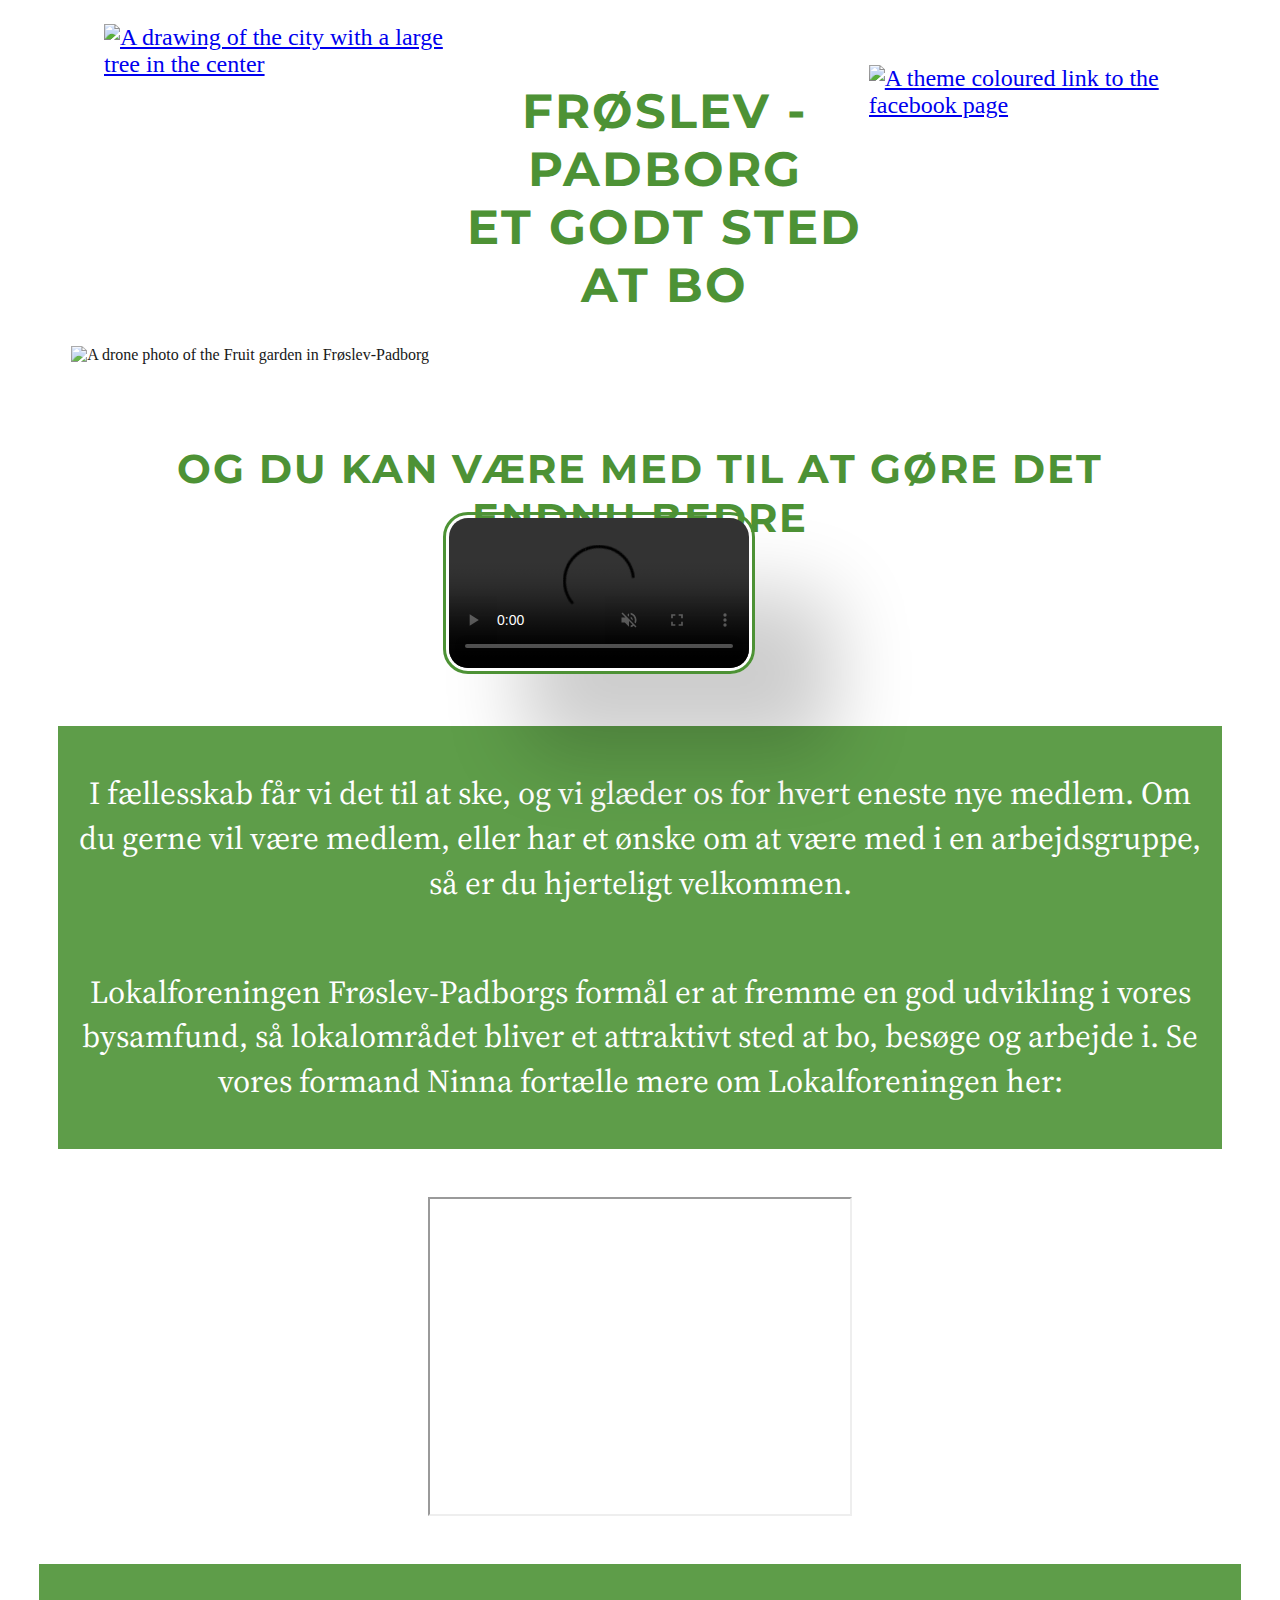
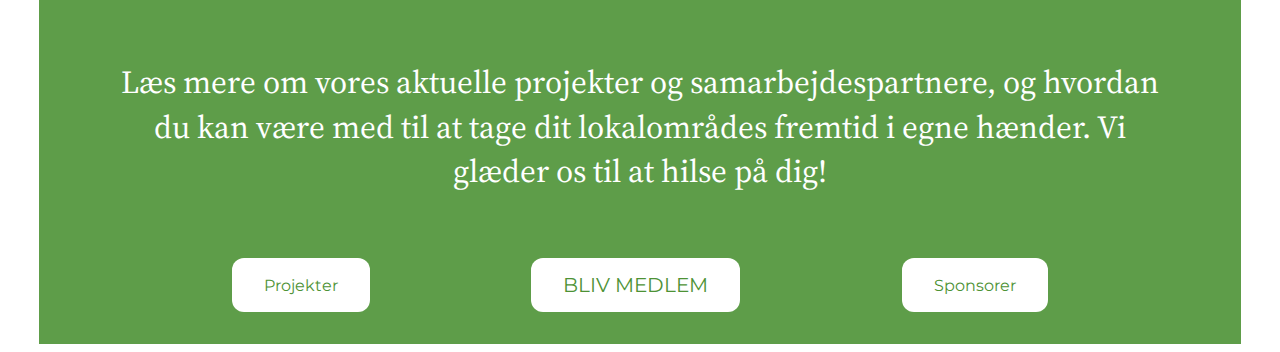
==== index.html @ 34030f3c "." ====
<!DOCTYPE html>
<html lang="en">
<head>
    <meta charset="UTF-8">
    <meta http-equiv="X-UA-Compatible" content="IE=edge">
    <meta name="viewport" content="width=device-width, initial-scale=1.0">
    <title>Lokalforeningen Frøslev-Padborg</title>
    <link rel="stylesheet" href="index.css">
    <link rel="preconnect" href="https://fonts.googleapis.com">
    <link rel="preconnect" href="https://fonts.gstatic.com" crossorigin>
    <link href="https://fonts.googleapis.com/css2?family=Montserrat&family=Source+Serif+Pro:wght@300;400&display=swap" rel="stylesheet">
</head>

<body>
    <header class="header">
        <a href="Index.html" class="header__logo">
            <img src="/Eksamen2/images/logo.png" alt="A drawing of the city with a large tree in the center" class="nav--logo">
        </a>
        <h1 class="header__name">
            FRØSLEV - PADBORG <br> ET GODT STED AT BO
        </h1>
        <a href="https://www.facebook.com/LokalforeningenFroeslevPadborg" class="header__facebook">
            <img src="/Eksamen2/images/grønfacebook.png" alt="A theme coloured link to the facebook page">
        </a>
    </header>

    <section class="upper-section">
        <video controls autoplay muted loop class="video__teaser">

            <source src="/Eksamen2/images/teaser.webm"
                    type="video/webm">
        
        </video>

        <img src="/Eksamen2/images/DronePladsenFP-3.jpg" alt="A drone photo of the Fruit garden in Frøslev-Padborg" class="upper-section__hero">

    

        <h1 class="upper-section__h1">
            OG DU KAN VÆRE MED TIL AT GØRE DET ENDNU BEDRE
        </h1>


        <button onclick="myFunction()" class="lower-section__btn">BLIV MEDLEM</button>

        <section id="noMember" class="lower-section__info">
        Medlemsdatabase er desværre serversided, men det havde været sejt hvis det virkede!
        </section>


    </section>

    <section class="lower-section__text">
        <p class="lower-section__text_welcome">
            I fællesskab får vi det til at ske, og vi glæder os for hvert eneste nye medlem. Om du gerne vil være medlem, eller har et ønske om at være med i en arbejdsgruppe, så er du hjerteligt velkommen.
        </p>    
        <p class="lower-section__text_vision">
            Lokalforeningen Frøslev-Padborgs formål er at fremme en god udvikling i vores bysamfund, så lokalområdet bliver et attraktivt sted at bo, besøge og arbejde i. Se vores formand Ninna fortælle mere om Lokalforeningen her:
        </p>  

    </section>

    <section class="interview__embed">
    <iframe width="420" height="315" src="https://youtu.be/YDoFsz4hwQc"></iframe>
    </section>



    <div class="section__footer">

        <section class="bottom__text">
         <p> Læs mere om vores aktuelle projekter og samarbejdespartnere, og hvordan du kan være med til at tage dit lokalområdes fremtid i  egne hænder. Vi glæder os til at hilse på dig! </p> 
            </section>

            <section class="bottom__btns">
            <button class="Projekter__btn">
                 Projekter
             </button>
             <button class="bliv_medlem__btn">
             BLIV MEDLEM
            </button>
        <button class="Sponsorer__btn">
            Sponsorer
            </button>
        </section>
    </div>

    <script src="btn.js"></script>

    
</body>
</html>
---- index.css ----
h1,
h2 {
    font-family: 'Montserrat', sans-serif;
    letter-spacing: 2px;
}
p {
    font-family: 'Source Serif Pro', serif;
    line-height: 1.4em;
}
.header {
    display: flex;
    justify-content: space-between;
    margin-top: 1em;
    margin-left: 4em;
    margin-right: 4em;   
    margin-bottom: 0;
    font-size: 1.5em;  
}

.header__name {
    color: #4D9235;
    margin-top: 1.2em;
    margin-bottom: 0;
    text-align: center;
}
.header__facebook {
    margin-top: 1.7em;
}


.upper-section__hero {
    opacity: 90%;
    margin-top: 2em;
    max-width: 90%;
    height: auto;
    display: block;
    margin-left: auto;
    margin-right: auto;
    position: relative;
    z-index: -1;
}

.upper-section__h1 {
    color: #4D9235;
    font-size: 2.5em;  
    display: flex;
    flex-direction: column;
    justify-content: center;
    text-align: center;
    margin-top: 2em;
    margin-left: 2em;
    margin-right: 2em;
    
}

.video__teaser {
    position: absolute;
    max-width: 30%;
    margin-left: 34%;
    margin-top: 13%;
    border: solid 3px;
    border: #4D9235;
    box-shadow: 80px 80px 80px rgba(6, 6, 7, 0.2);
    padding: 3px;
    border-radius: 25px;
    border-color: #4D9235;
    border-style: solid;
    overflow: hidden;
}

.lower-section__text {
    margin-top: 2em;
    color: white;
    background-color: rgba(77, 146, 53, 0.9); 
    font-size: 2em;
    max-width: 90%;
    margin-left: auto;
    margin-right: auto;
    padding: 0.4em;
    display: flex;
    flex-direction: column;
    justify-content: center;
    text-align: center;
}

.lower-section__btn {
    border: solid 3px;
    max-width: 10%;
    font-family: 'Montserrat', sans-serif;
    font-size: 1.5em;
    margin-left: 45%;
}

.lower-section__info {
    display: flex;
    flex-direction: column;
    justify-content: center;
    text-align: center; 
    color: #4D9235;
    font-size: 2em;
}

.interview__embed {
    display: flex;
    justify-content: center;
    padding: 3em;
}



.section__footer {
    background-color: rgba(77, 146, 53, 0.9); 
    max-width: 90%;
    margin-left: auto;
    margin-right: auto;
    padding: 2em;
}

.bottom__text {
    display: flex;
    flex-direction: column;
    justify-content: center;
    text-align: center;
    padding: 1em;
    color: white;
    font-size: 2em;
}


.bottom__btns{
    display: flex;
    flex-direction: row;
    justify-content: space-evenly;
}

button {
    font-family: 'Montserrat', sans-serif;
    background-color: white;
    border: none;
    color: #4D9235;
    padding: 15px 32px;
    text-align: center;
    text-decoration: none;
    display: inline-block;
    border-radius: 12px;
}


.Projekter__btn,
.Sponsorer__btn {
    font-size: 16px;
}

.bliv_medlem__btn {
    font-size: 20px;
}
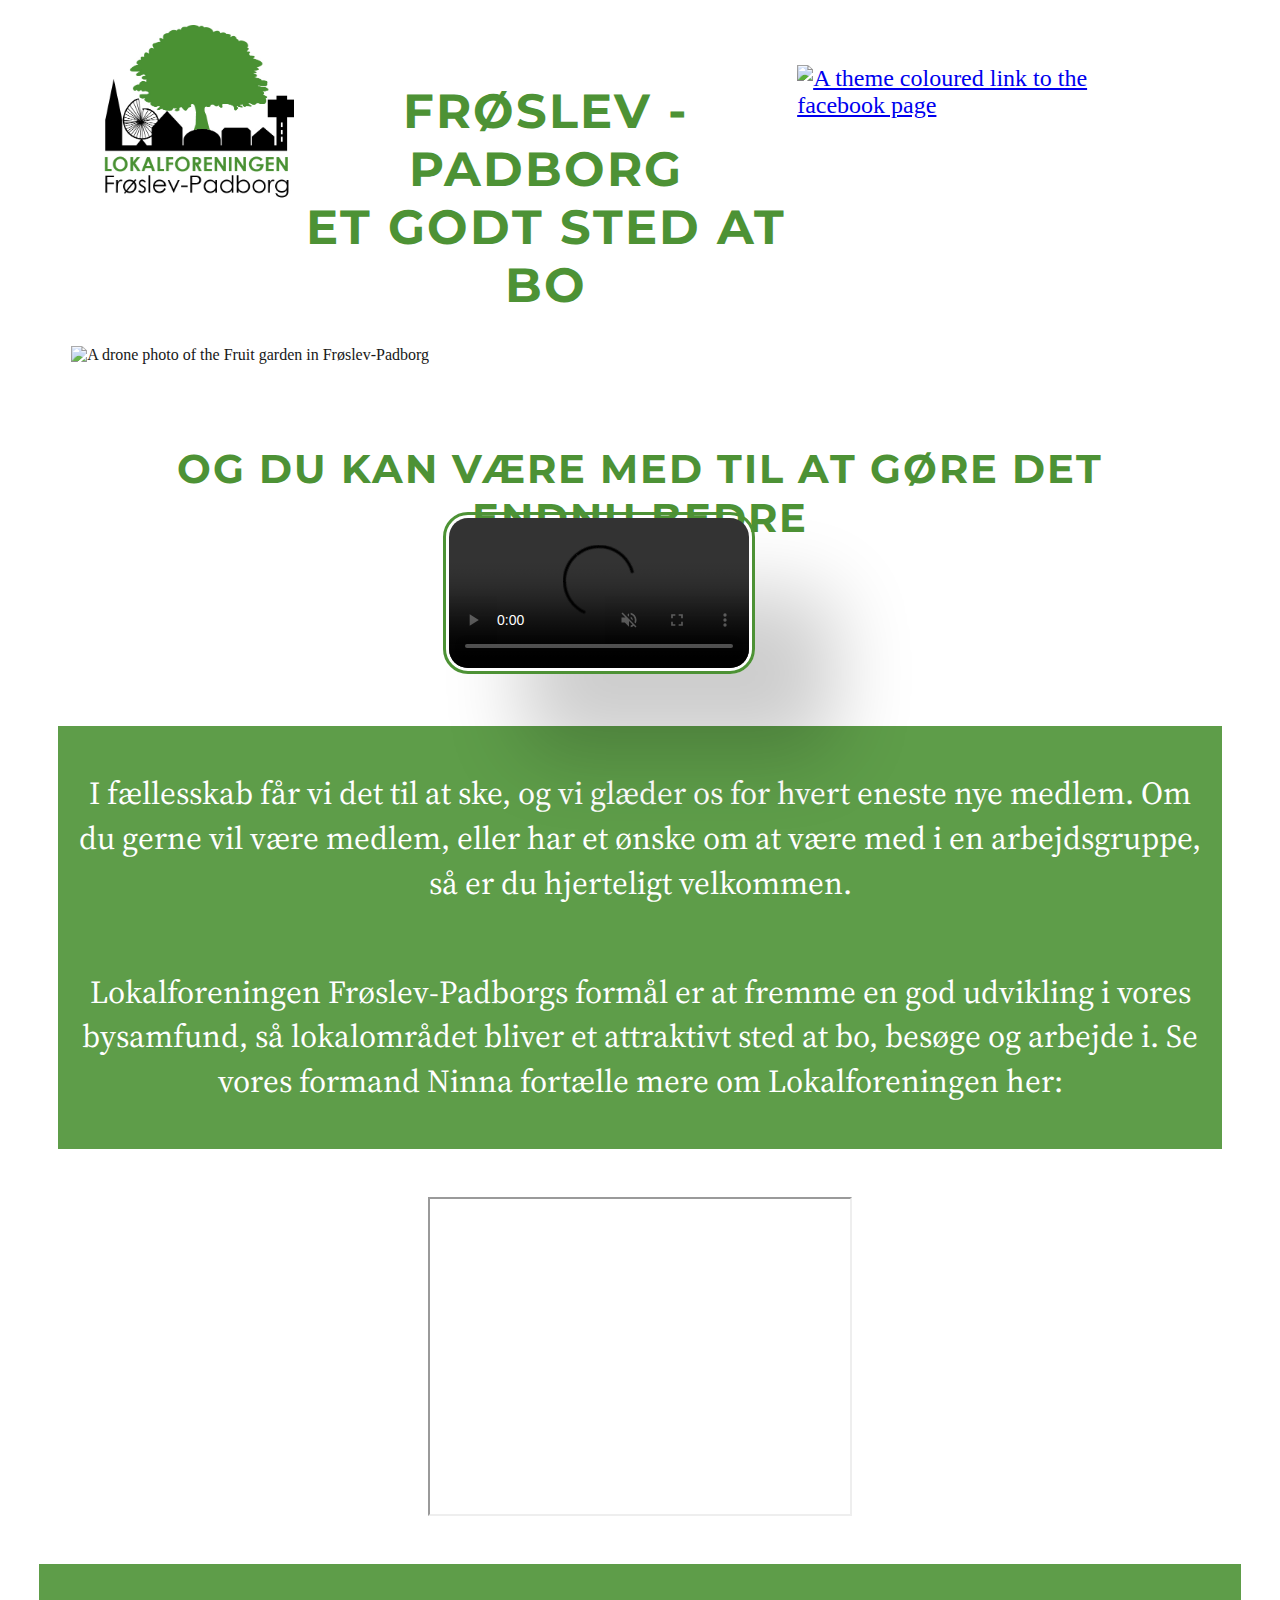
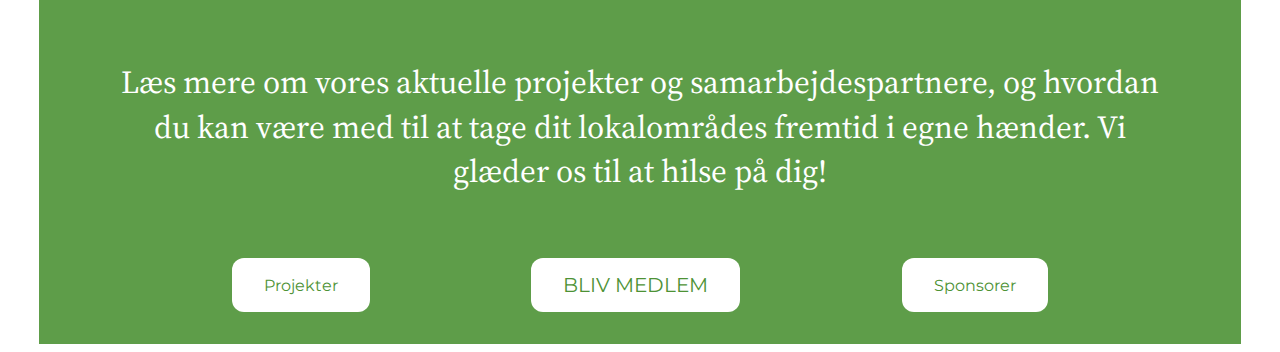
==== commit b62b5b7f: "." ====
--- a/index.html
+++ b/index.html
@@ -14,7 +14,7 @@
 <body>
     <header class="header">
         <a href="Index.html" class="header__logo">
-            <img src="/Eksamen2/images/logo.png" alt="A drawing of the city with a large tree in the center" class="nav--logo">
+            <img src="/images/logo.png" alt="A drawing of the city with a large tree in the center" class="nav--logo">
         </a>
         <h1 class="header__name">
             FRØSLEV - PADBORG <br> ET GODT STED AT BO
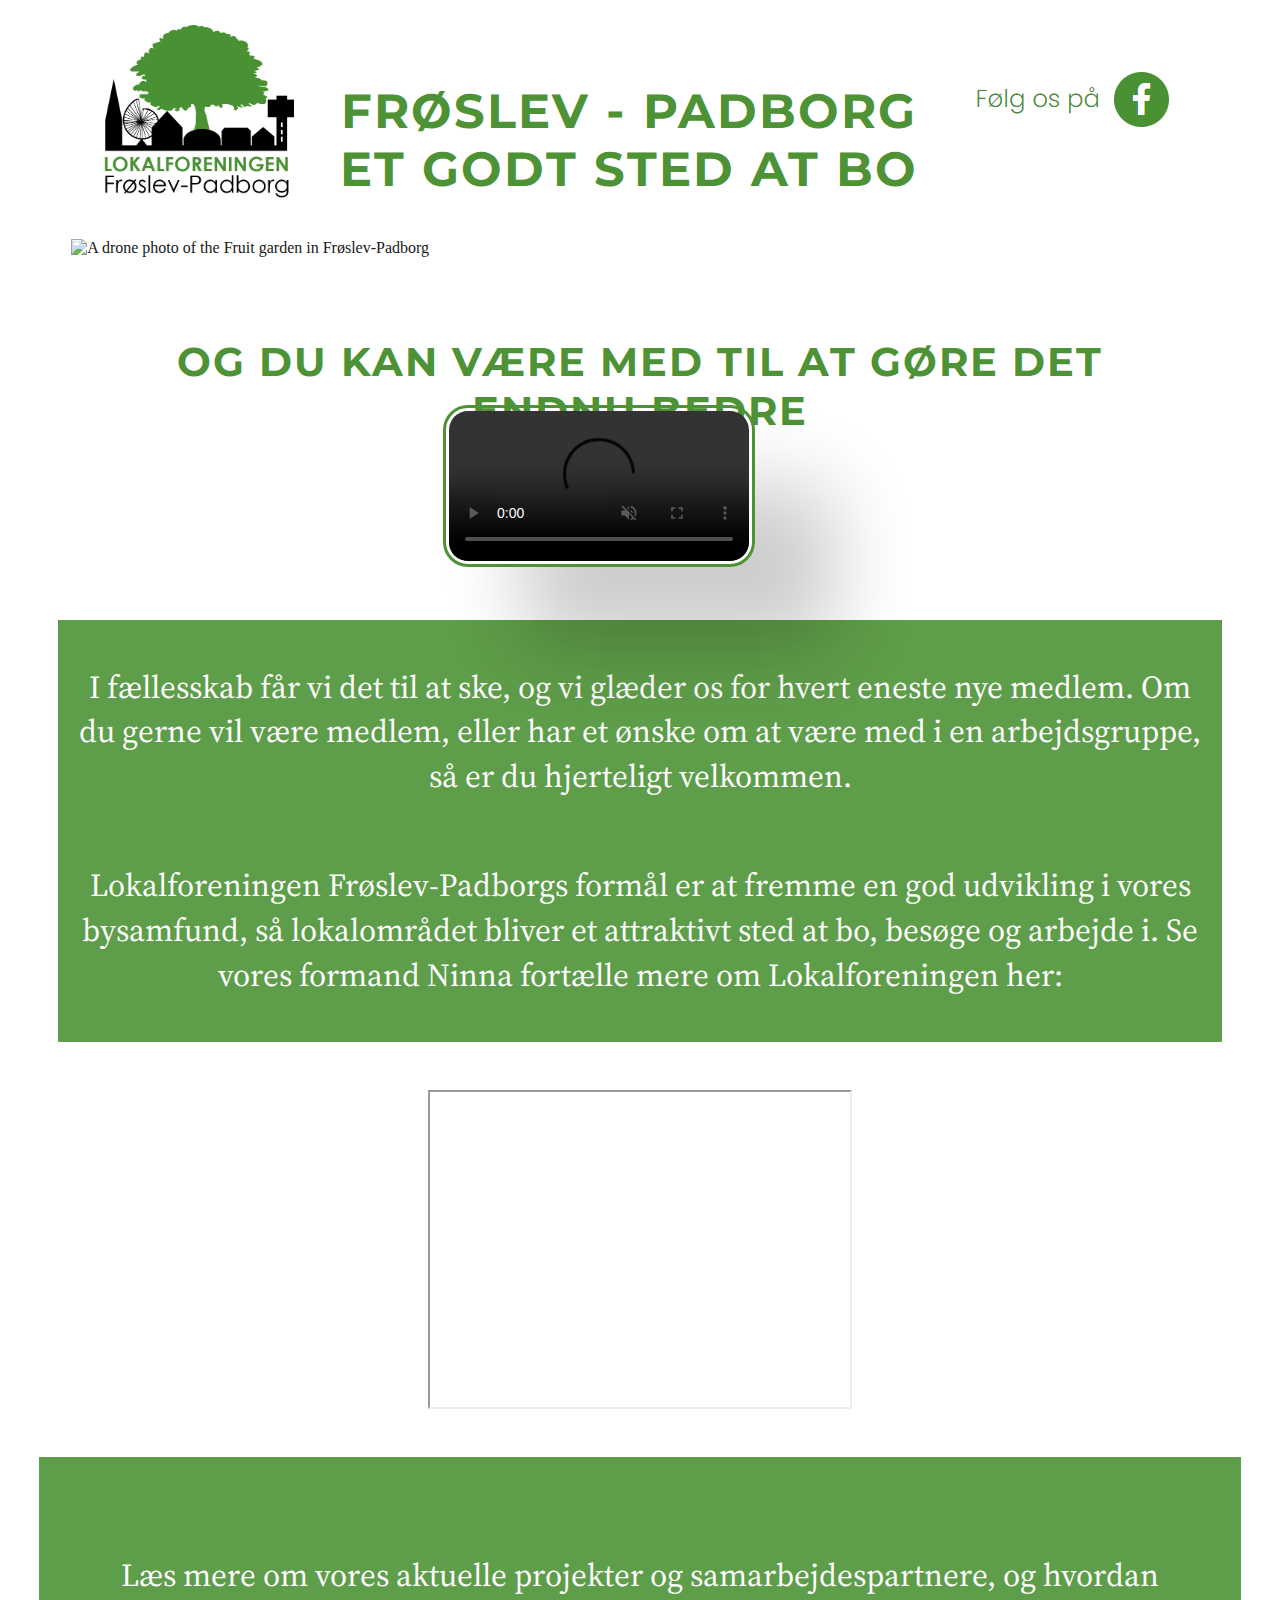
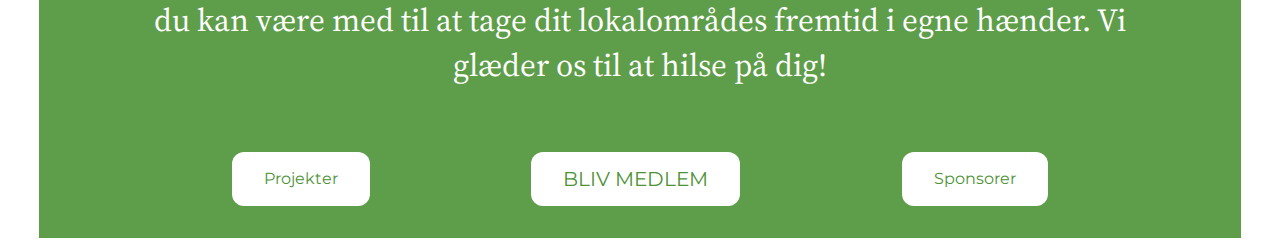
==== commit b3f636ae: "v" ====
--- a/index.html
+++ b/index.html
@@ -20,19 +20,19 @@
             FRØSLEV - PADBORG <br> ET GODT STED AT BO
         </h1>
         <a href="https://www.facebook.com/LokalforeningenFroeslevPadborg" class="header__facebook">
-            <img src="/Eksamen2/images/grønfacebook.png" alt="A theme coloured link to the facebook page">
+            <img src="/images/grønfacebook.png" alt="A theme coloured link to the facebook page">
         </a>
     </header>
 
     <section class="upper-section">
         <video controls autoplay muted loop class="video__teaser">
 
-            <source src="/Eksamen2/images/teaser.webm"
+            <source src="/images/teaser.webm"
                     type="video/webm">
         
         </video>
 
-        <img src="/Eksamen2/images/DronePladsenFP-3.jpg" alt="A drone photo of the Fruit garden in Frøslev-Padborg" class="upper-section__hero">
+        <img src="/images/DronePladsenFP-3.jpg" alt="A drone photo of the Fruit garden in Frøslev-Padborg" class="upper-section__hero">
 
     
 
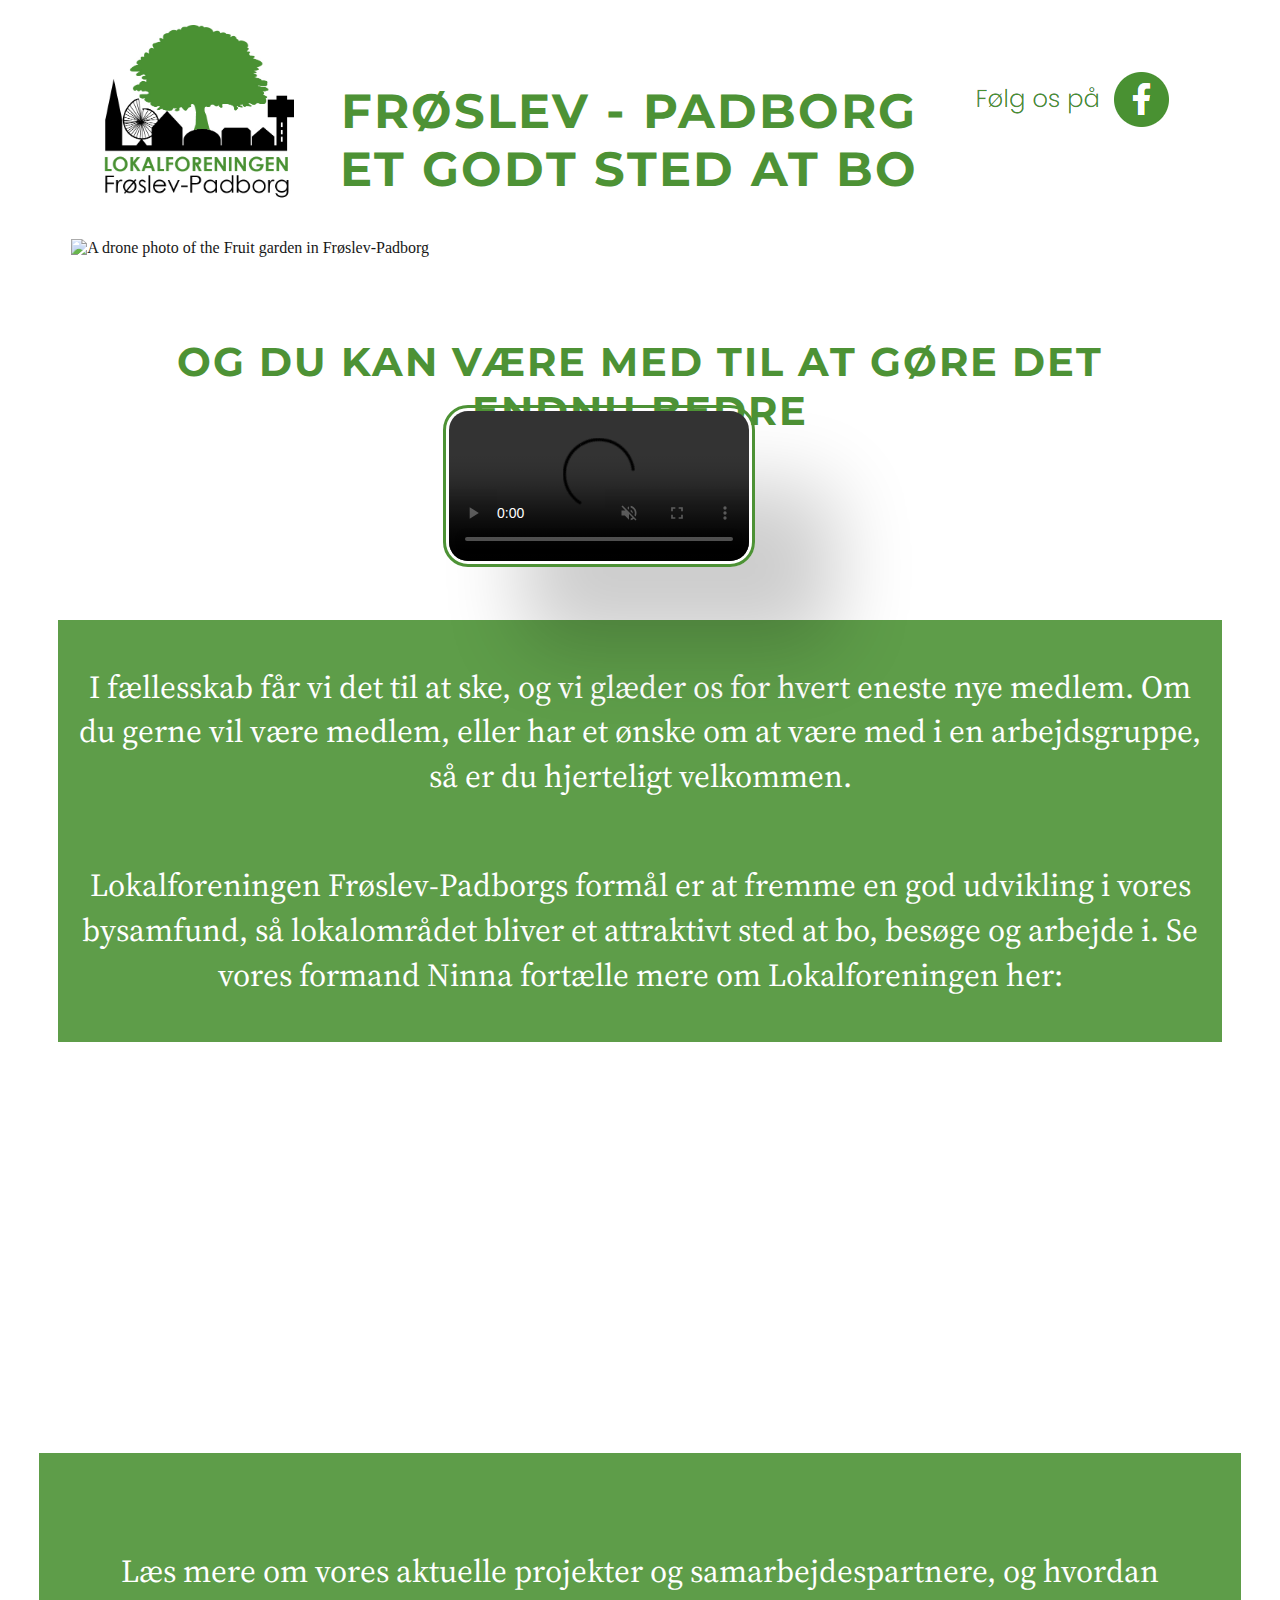
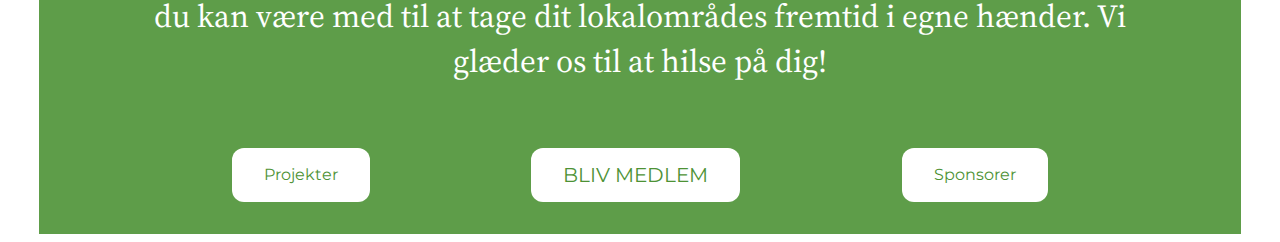
==== commit 860ada5c: "split" ====
--- a/index.html
+++ b/index.html
@@ -61,7 +61,7 @@
     </section>
 
     <section class="interview__embed">
-    <iframe width="420" height="315" src="https://youtu.be/YDoFsz4hwQc"></iframe>
+        <iframe width="560" height="315" src="https://www.youtube.com/embed/YDoFsz4hwQc" title="YouTube video player" frameborder="0" allow="accelerometer; autoplay; clipboard-write; encrypted-media; gyroscope; picture-in-picture" allowfullscreen></iframe>
     </section>
 
 
--- a/index.css
+++ b/index.css
@@ -153,4 +153,22 @@
 
 .bliv_medlem__btn {
     font-size: 20px;
-}+}
+
+@media screen and (max-width: 950px) {
+    .header__name{
+        color: #4D9235;
+        margin-top: 1.2em;
+        margin-bottom: 0;
+        text-align: center;
+        display: none;    
+    }
+    .lower-section__btn {
+        border: solid 3px;
+        font-family: 'Montserrat', sans-serif;
+        font-size: 1.5em;
+        width: 240px;
+        margin-left: 35%;
+    }
+}
+    